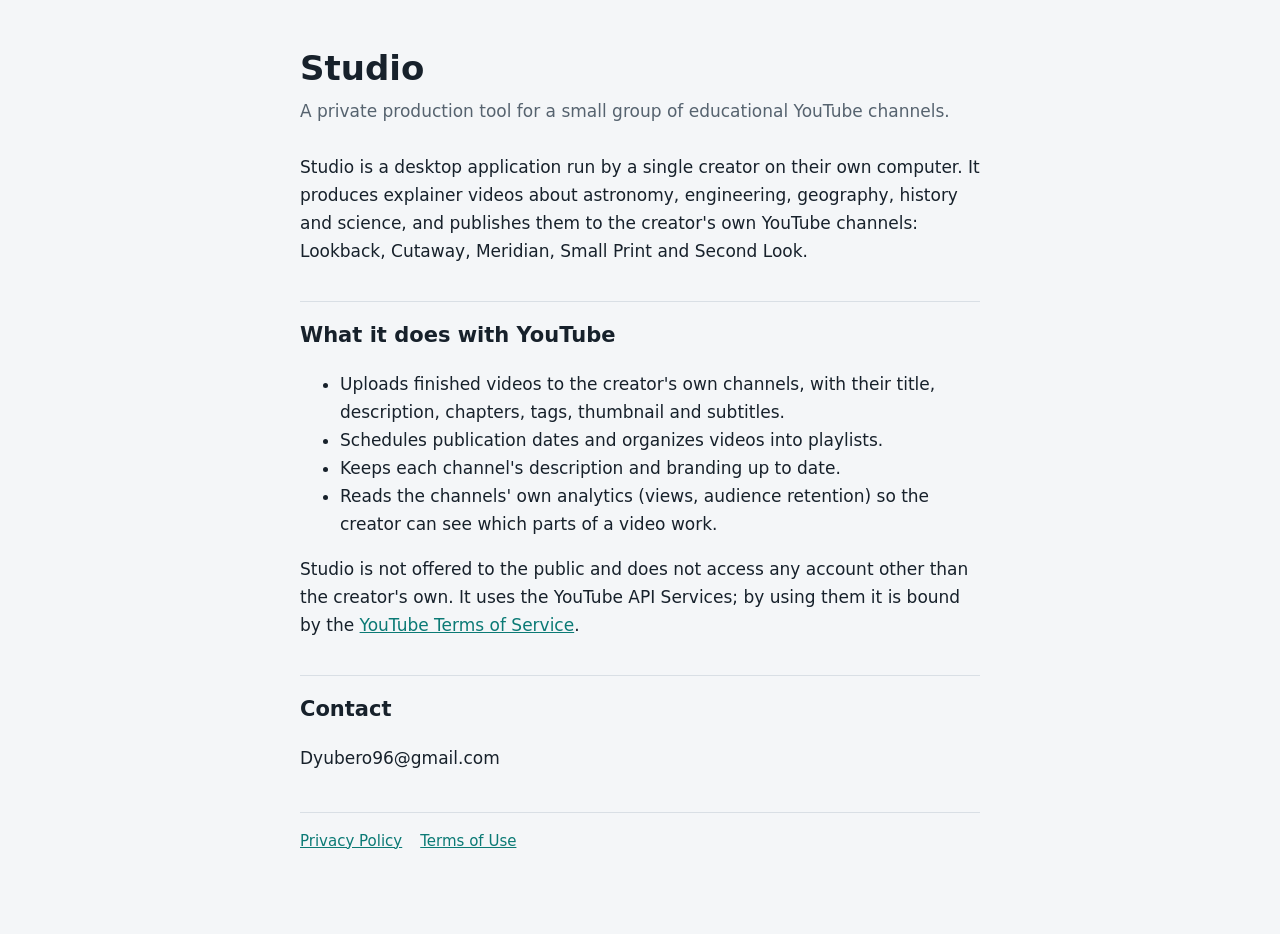
==== index.html @ c571e1f5 "Studio: home page, privacy policy and terms for the Google OAuth app Co-Authored-By: Claude Opus 5.5" ====
<!doctype html>
<html lang="en">
<head>
<meta charset="utf-8">
<meta name="viewport" content="width=device-width, initial-scale=1">
<title>Studio</title>
<link rel="stylesheet" href="style.css">
</head>
<body>
<main>
  <h1>Studio</h1>
  <p class="meta">A private production tool for a small group of educational YouTube channels.</p>

  <p>Studio is a desktop application run by a single creator on their own computer. It produces explainer videos about
  astronomy, engineering, geography, history and science, and publishes them to the creator's own YouTube channels:
  Lookback, Cutaway, Meridian, Small Print and Second Look.</p>

  <h2>What it does with YouTube</h2>
  <ul>
    <li>Uploads finished videos to the creator's own channels, with their title, description, chapters, tags,
      thumbnail and subtitles.</li>
    <li>Schedules publication dates and organizes videos into playlists.</li>
    <li>Keeps each channel's description and branding up to date.</li>
    <li>Reads the channels' own analytics (views, audience retention) so the creator can see which parts of a video work.</li>
  </ul>
  <p>Studio is not offered to the public and does not access any account other than the creator's own. It uses the
  YouTube API Services; by using them it is bound by the
  <a href="https://www.youtube.com/t/terms">YouTube Terms of Service</a>.</p>

  <h2>Contact</h2>
  <p>Dyubero96@gmail.com</p>

  <nav>
    <a href="privacy.html">Privacy Policy</a>
    <a href="terms.html">Terms of Use</a>
  </nav>
</main>
</body>
</html>
---- style.css ----
:root {
  --bg: #f4f6f8; --ink: #17212b; --muted: #56636f; --line: #d9dfe5; --accent: #0b7a75;
  color-scheme: light;
}
@media (prefers-color-scheme: dark) {
  :root { --bg: #11171d; --ink: #e6ecf1; --muted: #9aa8b4; --line: #2a3742; --accent: #4cc7bf; color-scheme: dark; }
}
* { box-sizing: border-box; }
body { margin: 0; background: var(--bg); color: var(--ink); font: 17px/1.65 "Segoe UI", system-ui, -apple-system, sans-serif; }
main { max-width: 720px; margin: 0 auto; padding: 48px 20px 80px; }
h1 { font-size: 34px; line-height: 1.2; margin: 0 0 8px; }
h2 { font-size: 21px; margin: 36px 0 8px; padding-top: 16px; border-top: 1px solid var(--line); }
p, li { max-width: 65ch; }
.meta { color: var(--muted); margin: 0 0 28px; }
a { color: var(--accent); }
nav { display: flex; gap: 18px; flex-wrap: wrap; margin-top: 40px; padding-top: 16px; border-top: 1px solid var(--line); font-size: 15px; }
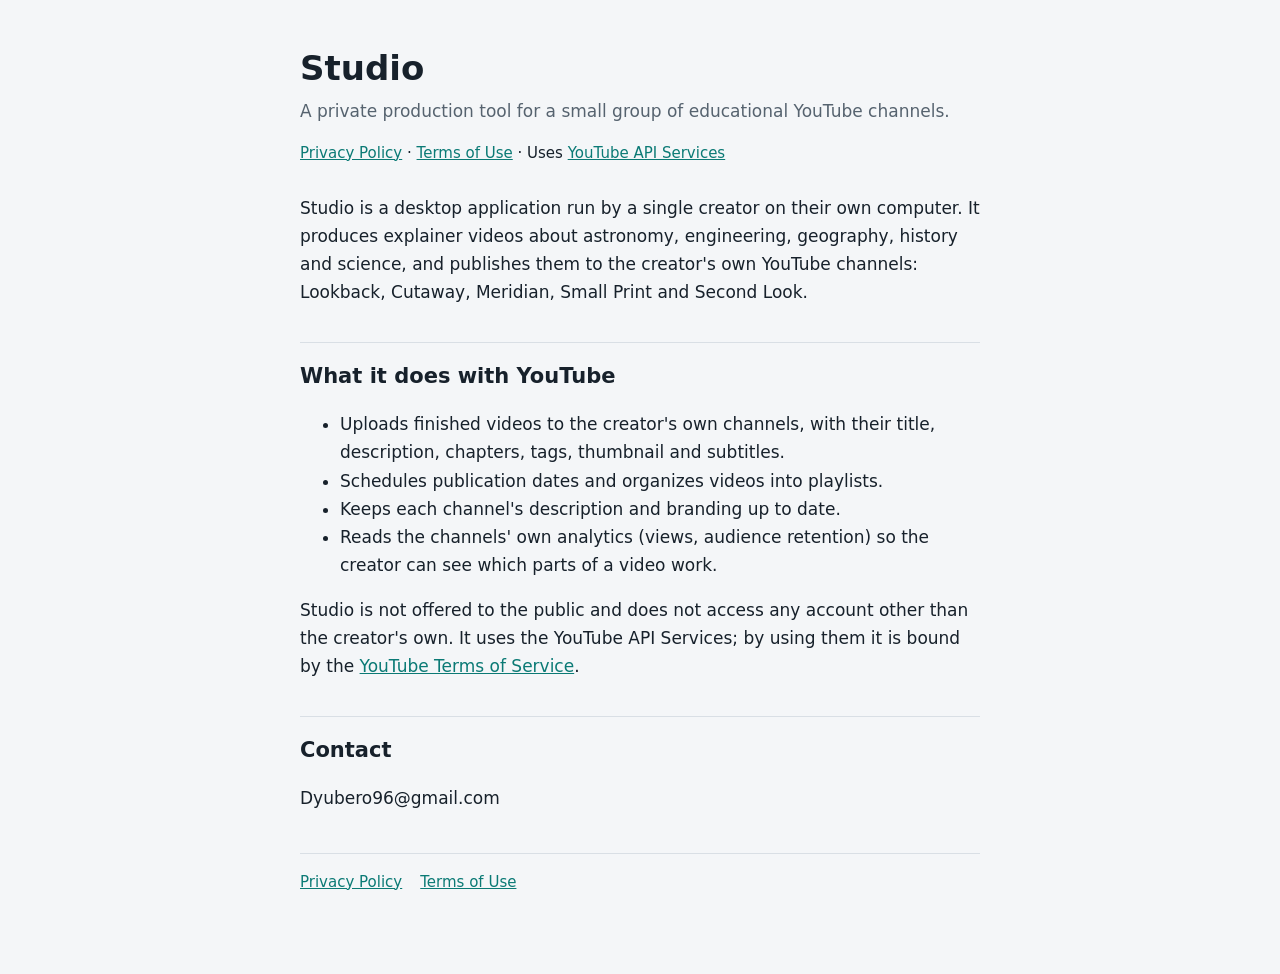
==== commit c4062779: "Home: Privacy Policy and Terms links at the top, YouTube API Services attribution Co-Authored-By: Cl" ====
--- a/index.html
+++ b/index.html
@@ -10,6 +10,8 @@
 <main>
   <h1>Studio</h1>
   <p class="meta">A private production tool for a small group of educational YouTube channels.</p>
+  <p class="links"><a href="privacy.html">Privacy Policy</a> · <a href="terms.html">Terms of Use</a> ·
+    Uses <a href="https://developers.google.com/youtube">YouTube API Services</a></p>
 
   <p>Studio is a desktop application run by a single creator on their own computer. It produces explainer videos about
   astronomy, engineering, geography, history and science, and publishes them to the creator's own YouTube channels:
--- a/style.css
+++ b/style.css
@@ -14,3 +14,4 @@
 .meta { color: var(--muted); margin: 0 0 28px; }
 a { color: var(--accent); }
 nav { display: flex; gap: 18px; flex-wrap: wrap; margin-top: 40px; padding-top: 16px; border-top: 1px solid var(--line); font-size: 15px; }
+.links { margin: -12px 0 28px; font-size: 15px; }
